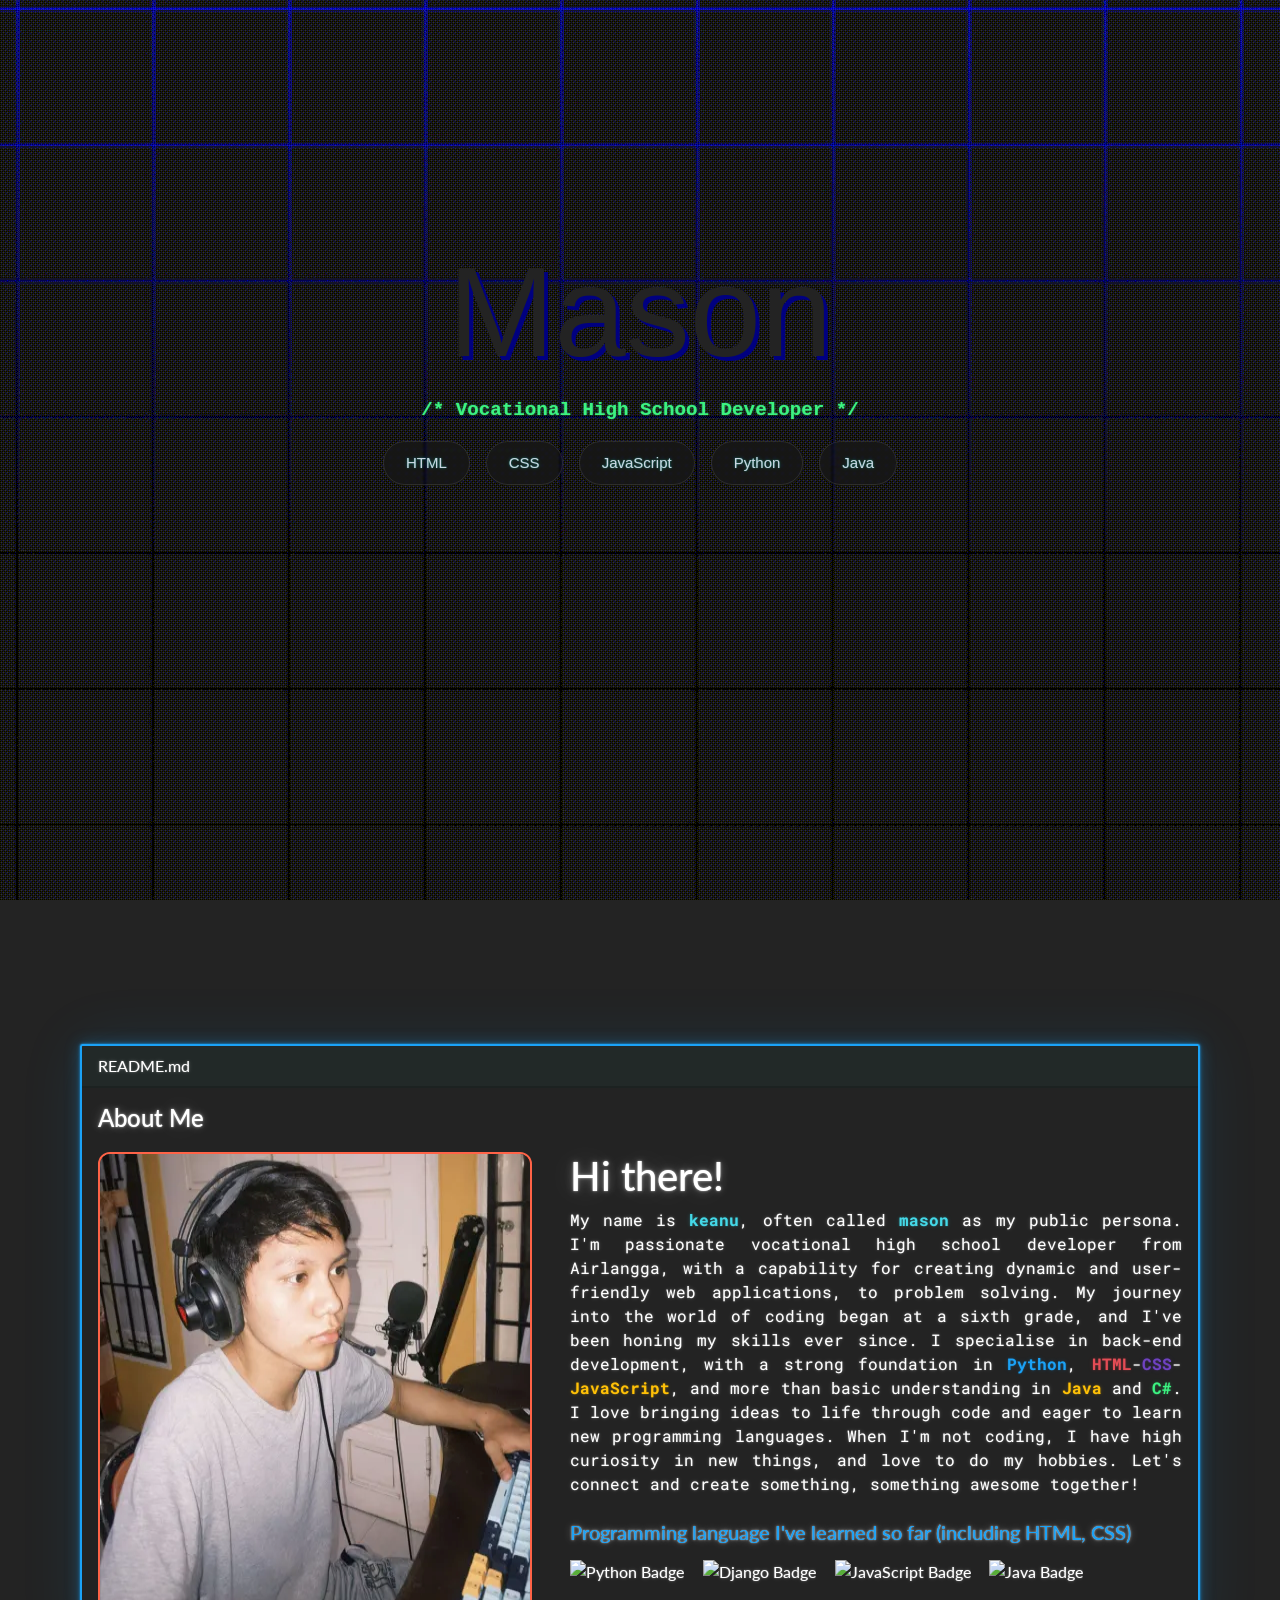
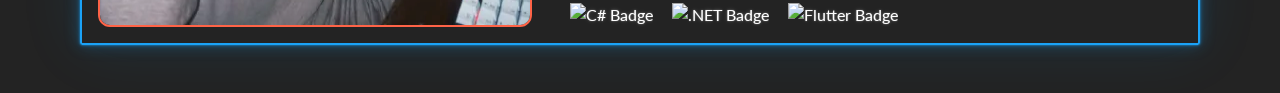
==== index.html @ 190bbbdb "renamed" ====
<!DOCTYPE html>
<html lang="en">
<head>
    <meta charset="UTF-8">
    <meta name="viewport" content="width=device-width, initial-scale=1.0">
    <title>Document</title>
    <link rel="stylesheet" href="trinity.css">
    <link rel="stylesheet" href="bootstrap.min.css">
    <link rel="stylesheet" href="https://cdnjs.cloudflare.com/ajax/libs/font-awesome/7.0.1/css/all.min.css">

    <link rel="preconnect" href="https://fonts.googleapis.com">
    <link rel="preconnect" href="https://fonts.gstatic.com" crossorigin>
    <link href="https://fonts.googleapis.com/css2?family=Roboto+Mono:ital,wght@0,100..700;1,100..700&display=swap" rel="stylesheet">
</head>
<body>
    <div class="top-background">
        <div class="mason-text">
            <h1 class="mason-heading">Mason</h1>
            <p class="text-success mason-title">/* Vocational High School Developer */</p>
            <div class="bubble-container">
                <span class="bubble">HTML</span>
                <span class="bubble">CSS</span>
                <span class="bubble">JavaScript</span>
                <span class="bubble">Python</span>
                <span class="bubble">Java</span>
            </div>              
        </div>
        <div class="floating-arrow">
            <i class="fa-solid fa-arrow-down"></i>
        </div>          
    </div>
    <div class="about-me-section">
        <div class="card border-info mb-3" style="width: 70rem;">
            <div class="card-header">README.md</div>
            <div class="card-body" style="height: fit-content;">
                <h4 class="card-title" style="margin-bottom: 0.5cm;">About Me</h4>
                <div class="inner-body" style="flex-direction: row; display: flex; gap: 1cm;">
                    <img class="mason" src="media/IMG-20250614-WA0003.png" alt="mason">
                    <div class="card-text-container">
                        <h1 class="card-text">Hi there!</h1>
                        <p class="card-text" style="text-align: justify; font-family: 'Roboto Mono', monospace; font-size: medium;">
                            My name is <strong class="text-light">keanu</strong>, often called <strong class="text-light">mason</strong> as my public persona. I'm passionate vocational high school developer from Airlangga, with a capability for creating dynamic and user-friendly web applications, to problem solving. My journey into the world of coding began at a sixth grade, and I've been honing my skills ever since. I specialise in back-end development, with a strong foundation in <strong class="text-info">Python</strong>, <strong class="text-danger">HTML</strong>-<strong class="text-primary">CSS</strong>-<strong class="text-warning">JavaScript</strong>, and more than basic understanding in <strong class="text-warning">Java</strong> and <strong class="text-success">C#</strong>. I love bringing ideas to life through code and eager to learn new programming languages. When I'm not coding, I have high curiosity in new things, and love to do my hobbies. Let's connect and create something, something awesome together!
                        </p>
                        <h5 class="text-info mt-4 mb-3">Programming language I've learned so far (including HTML, CSS)</h2>
                        <div class="badges" style="display: flex; gap: 0.5cm; flex-wrap: wrap;">
                            <img src="https://img.shields.io/badge/Python-3776AB?logo=python&logoColor=fff&style=for-the-badge" alt="Python Badge">
                            <img src="https://img.shields.io/badge/Django-092E20?logo=django&logoColor=fff&style=for-the-badge" alt="Django Badge">
                            <img src="https://img.shields.io/badge/JavaScript-F7DF1E?logo=javascript&logoColor=000&style=for-the-badge" alt="JavaScript Badge">
                            <img src="https://img.shields.io/badge/Java-007396?logo=java&logoColor=fff&style=for-the-badge" alt="Java Badge">
                            <img src="https://img.shields.io/badge/C%23-239120?logo=c-sharp&logoColor=fff&style=for-the-badge" alt="C# Badge">
                            <img src="https://img.shields.io/badge/.NET-512BD4?logo=dotnet&logoColor=fff&style=for-the-badge" alt=".NET Badge">
                            <img src="https://img.shields.io/badge/Flutter-02569B?logo=flutter&logoColor=fff&style=for-the-badge" alt="Flutter Badge">
                        </div>
                    </div>
                </div>
            </div>
            </div>
        </div>
    </div>
</body>
</html>
---- trinity.css ----
*
{
    margin: 0;
    padding: 0;
    box-sizing: border-box;
}

    /* top section */

.top-background
{
    background-image: url(media/269617.gif);
    height: 100vh;
    /* background-size: cover; */
}

.mason-text {
	/* box-sizing: border-box; */
	display: flex;
    flex-direction: column;
	justify-content: center;
	align-items: center;
	min-height: 80vh;
	font-family: sans-serif;
    padding: 1rem;
}

.mason-title
{
    font-size: larger;
    font-weight: 600;
    font-family: 'Courier New', Courier, monospace;
    animation: fadeIn 5s ease-in forwards;
}

.mason-heading {
    font-size: 10vw;
    text-shadow: 4px 4px 0px navy;
    color: #232323;
    animation: fadeIn 1.5s ease-in-out forwards;
}
  
@keyframes fadeIn {
    0% {
        opacity: 0
    }
  
    100% {
        opacity: 1;
    }
}

.bubble-container {
    display: flex;
    gap: 16px;
}
  
.bubble {
    padding: 10px 22px;
    border-radius: 999px; /* membuat super lonjong */
    font-size: 15px;
    color: #cbd5e1; /* soft white */
    border: 1px solid rgba(255, 255, 255, 0.1);
    backdrop-filter: blur(1px); /* efek frosted glass */
    -webkit-backdrop-filter: blur(6px);
    cursor: pointer;
    transition: 0.25s ease;
}
  
  /* Hover effect (glow halus) */
.bubble:hover {
    background: linear-gradient(135deg, rgba(64, 94, 255, 0.45), rgba(140, 60, 255, 0.45));
    transform: translateY(-2px);
    box-shadow: 0 0 12px rgba(120, 120, 255, 0.25);
}

.bubble:hover:nth-child(1) { background: linear-gradient(135deg, #fb8a3f33, #fc466b33); }
.bubble:hover:nth-child(2) { background: linear-gradient(135deg, #8e2de233, #4a00e033); }
.bubble:hover:nth-child(3) { background: linear-gradient(135deg, #11998e33, #38ef7d33); }
.bubble:hover:nth-child(4) { background: linear-gradient(135deg, #396afc33, #2948ff33); }
.bubble:hover:nth-child(5) { background: linear-gradient(135deg, #f9955333, #b9681d33); }
  
.floating-arrow {
    font-size: 28px; 
    animation: float 1.5s ease-in-out infinite;
    opacity: 0.8;
    position: absolute;
    bottom: 20px;
    left: 50%;
    transform: translateX(-50%);
    text-shadow: 0 0 10px rgba(255,255,255,0.2);
    animation: float 1.5s ease-in-out infinite, glow 3s ease-in-out infinite, fadeIn 10s ease-in-out forwards;
}
  
  /* Animasi naik turun arrow */
@keyframes float {
    0% {
      transform: translateY(0);
      opacity: 0.7;
    }
    50% {
      transform: translateY(10px); /* turun sedikit */
      opacity: 1;
    }
    100% {
      transform: translateY(0);
      opacity: 0.7;
    }
}

@keyframes glow {
    0%, 100% { text-shadow: 0 0 8px palevioletred; }
    50% { text-shadow: 0 0 16px lime; }
}

    /* ______ */

    /* about me section */

.about-me-section
{
    background-color: #232323;
    height: auto;
    padding: 9rem 2rem 2rem;
    display: flex;
    justify-content: center;
}

.mason
{
    border: tomato 2px solid;
    border-radius: 12px;
}
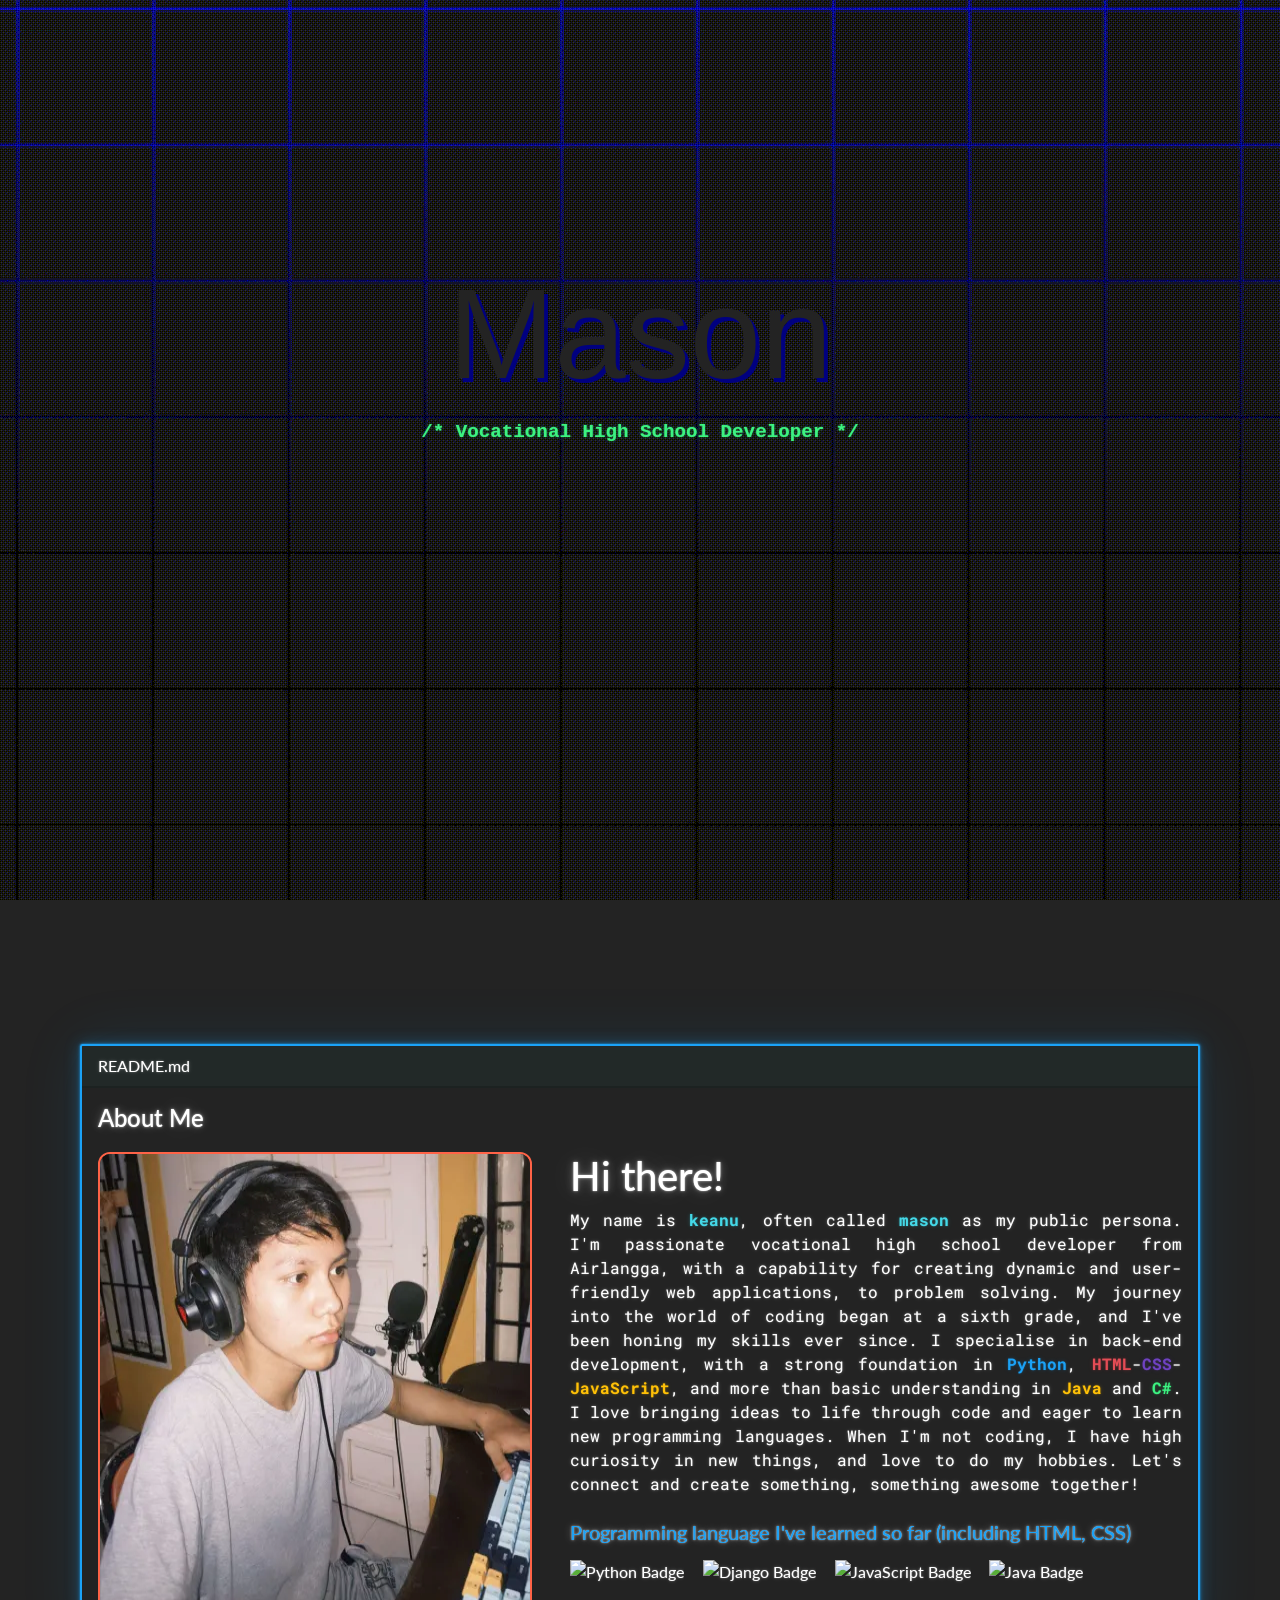
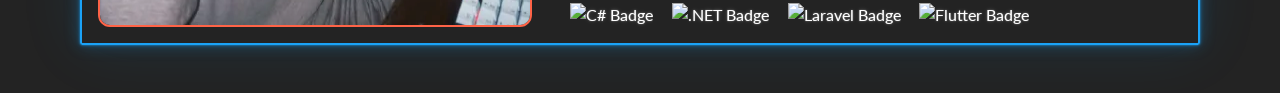
==== commit 07894c95: "lanjut besok (ngantuk)" ====
--- a/index.html
+++ b/index.html
@@ -3,7 +3,9 @@
 <head>
     <meta charset="UTF-8">
     <meta name="viewport" content="width=device-width, initial-scale=1.0">
-    <title>Document</title>
+    <title>Al. Mason's PKL portofolio</title>
+    <link rel="icon" href="media/b56daf51199357.58e633a69a3bd-removebg-preview.png">
+
     <link rel="stylesheet" href="trinity.css">
     <link rel="stylesheet" href="bootstrap.min.css">
     <link rel="stylesheet" href="https://cdnjs.cloudflare.com/ajax/libs/font-awesome/7.0.1/css/all.min.css">
@@ -17,19 +19,15 @@
         <div class="mason-text">
             <h1 class="mason-heading">Mason</h1>
             <p class="text-success mason-title">/* Vocational High School Developer */</p>
-            <div class="bubble-container">
-                <span class="bubble">HTML</span>
-                <span class="bubble">CSS</span>
-                <span class="bubble">JavaScript</span>
-                <span class="bubble">Python</span>
-                <span class="bubble">Java</span>
-            </div>              
+            <div class="social-media-container">
+                <a href="https://github.com/username251" class="social-media-icon"><i class="fa-brands fa-github"></i></a>
+            </div>    
         </div>
         <div class="floating-arrow">
             <i class="fa-solid fa-arrow-down"></i>
-        </div>          
+        </div>
     </div>
-    <div class="about-me-section">
+    <div class="about-me-section reveal">
         <div class="card border-info mb-3" style="width: 70rem;">
             <div class="card-header">README.md</div>
             <div class="card-body" style="height: fit-content;">
@@ -49,6 +47,7 @@
                             <img src="https://img.shields.io/badge/Java-007396?logo=java&logoColor=fff&style=for-the-badge" alt="Java Badge">
                             <img src="https://img.shields.io/badge/C%23-239120?logo=c-sharp&logoColor=fff&style=for-the-badge" alt="C# Badge">
                             <img src="https://img.shields.io/badge/.NET-512BD4?logo=dotnet&logoColor=fff&style=for-the-badge" alt=".NET Badge">
+                            <img src="https://img.shields.io/badge/Laravel-FF2D20?logo=laravel&logoColor=fff&style=for-the-badge" alt="Laravel Badge">
                             <img src="https://img.shields.io/badge/Flutter-02569B?logo=flutter&logoColor=fff&style=for-the-badge" alt="Flutter Badge">
                         </div>
                     </div>
@@ -58,4 +57,5 @@
         </div>
     </div>
 </body>
+<script src="london.js"></script>
 </html>
--- a/trinity.css
+++ b/trinity.css
@@ -50,35 +50,26 @@
     }
 }
 
-.bubble-container {
+.social-media-container
+{
     display: flex;
-    gap: 16px;
-}
-  
-.bubble {
-    padding: 10px 22px;
-    border-radius: 999px; /* membuat super lonjong */
-    font-size: 15px;
-    color: #cbd5e1; /* soft white */
-    border: 1px solid rgba(255, 255, 255, 0.1);
-    backdrop-filter: blur(1px); /* efek frosted glass */
+    animation: fadeIn 5s ease-in forwards;
+}
+
+.social-media-icon
+{
+    font-size: 42px;
+    color: darkgrey;
+}
+
+.social-media-icon:hover
+{
+    transform: scale(1.2);
+    border: 1px solid lime;
+    border-radius: 90%;
+    backdrop-filter: blur(6px);
     -webkit-backdrop-filter: blur(6px);
-    cursor: pointer;
-    transition: 0.25s ease;
-}
-  
-  /* Hover effect (glow halus) */
-.bubble:hover {
-    background: linear-gradient(135deg, rgba(64, 94, 255, 0.45), rgba(140, 60, 255, 0.45));
-    transform: translateY(-2px);
-    box-shadow: 0 0 12px rgba(120, 120, 255, 0.25);
-}
-
-.bubble:hover:nth-child(1) { background: linear-gradient(135deg, #fb8a3f33, #fc466b33); }
-.bubble:hover:nth-child(2) { background: linear-gradient(135deg, #8e2de233, #4a00e033); }
-.bubble:hover:nth-child(3) { background: linear-gradient(135deg, #11998e33, #38ef7d33); }
-.bubble:hover:nth-child(4) { background: linear-gradient(135deg, #396afc33, #2948ff33); }
-.bubble:hover:nth-child(5) { background: linear-gradient(135deg, #f9955333, #b9681d33); }
+}
   
 .floating-arrow {
     font-size: 28px; 
@@ -130,4 +121,102 @@
 {
     border: tomato 2px solid;
     border-radius: 12px;
-}+}
+
+/* ______ */
+
+    /* scroll section */
+
+.reveal {
+    opacity: 0;
+    transform: translateY(40px);
+    transition: all 0.8s ease;
+}
+    
+.reveal.active {
+    opacity: 1;
+    transform: translateY(0);
+}
+
+.card {
+    transition: transform 0.4s ease, box-shadow 0.4s ease;
+}
+
+.card:hover {
+    transform: translateY(-6px);
+    box-shadow: 0 20px 40px rgba(0,0,0,0.35);
+}
+
+    /* ______ */
+
+    /* responsive section (pakai ai biar cepat) */
+
+/* mobile */
+@media (max-width: 768px) {
+
+    body {
+        overflow-x: hidden;
+    }
+      
+        /* Heading besar */
+    .mason-heading {
+        font-size: 16vw;
+        text-align: center;
+    }
+      
+        /* Container utama */
+    .container {
+        padding: 1.5rem;
+    }
+      
+        /* Card jadi vertikal */
+    .card-container {
+        display: flex;
+        flex-direction: column;
+        gap: 1.5rem;
+    }
+      
+    .card {
+        width: 100%;
+    }
+      
+        /* Search box */
+    .search-box {
+        width: 100%;
+    }
+      
+        /* Floating arrow */
+    .floating-arrow {
+        bottom: 20px;
+        width: 42px;
+        height: 42px;
+    }
+}
+
+/* tablet */
+@media (min-width: 769px) and (max-width: 1024px) {
+
+    .mason-heading {
+      font-size: 12vw;
+    }
+  
+    .card-container {
+      display: grid;
+      grid-template-columns: repeat(2, 1fr);
+      gap: 1.5rem;
+    }
+}
+
+/* desktop */
+/* @media (min-width: 1025px) {
+
+    .mason-heading {
+      font-size: 8vw;
+    }
+  
+    .card-container {
+      display: grid;
+      grid-template-columns: repeat(3, 1fr);
+      gap: 2rem;
+    }
+  }   */
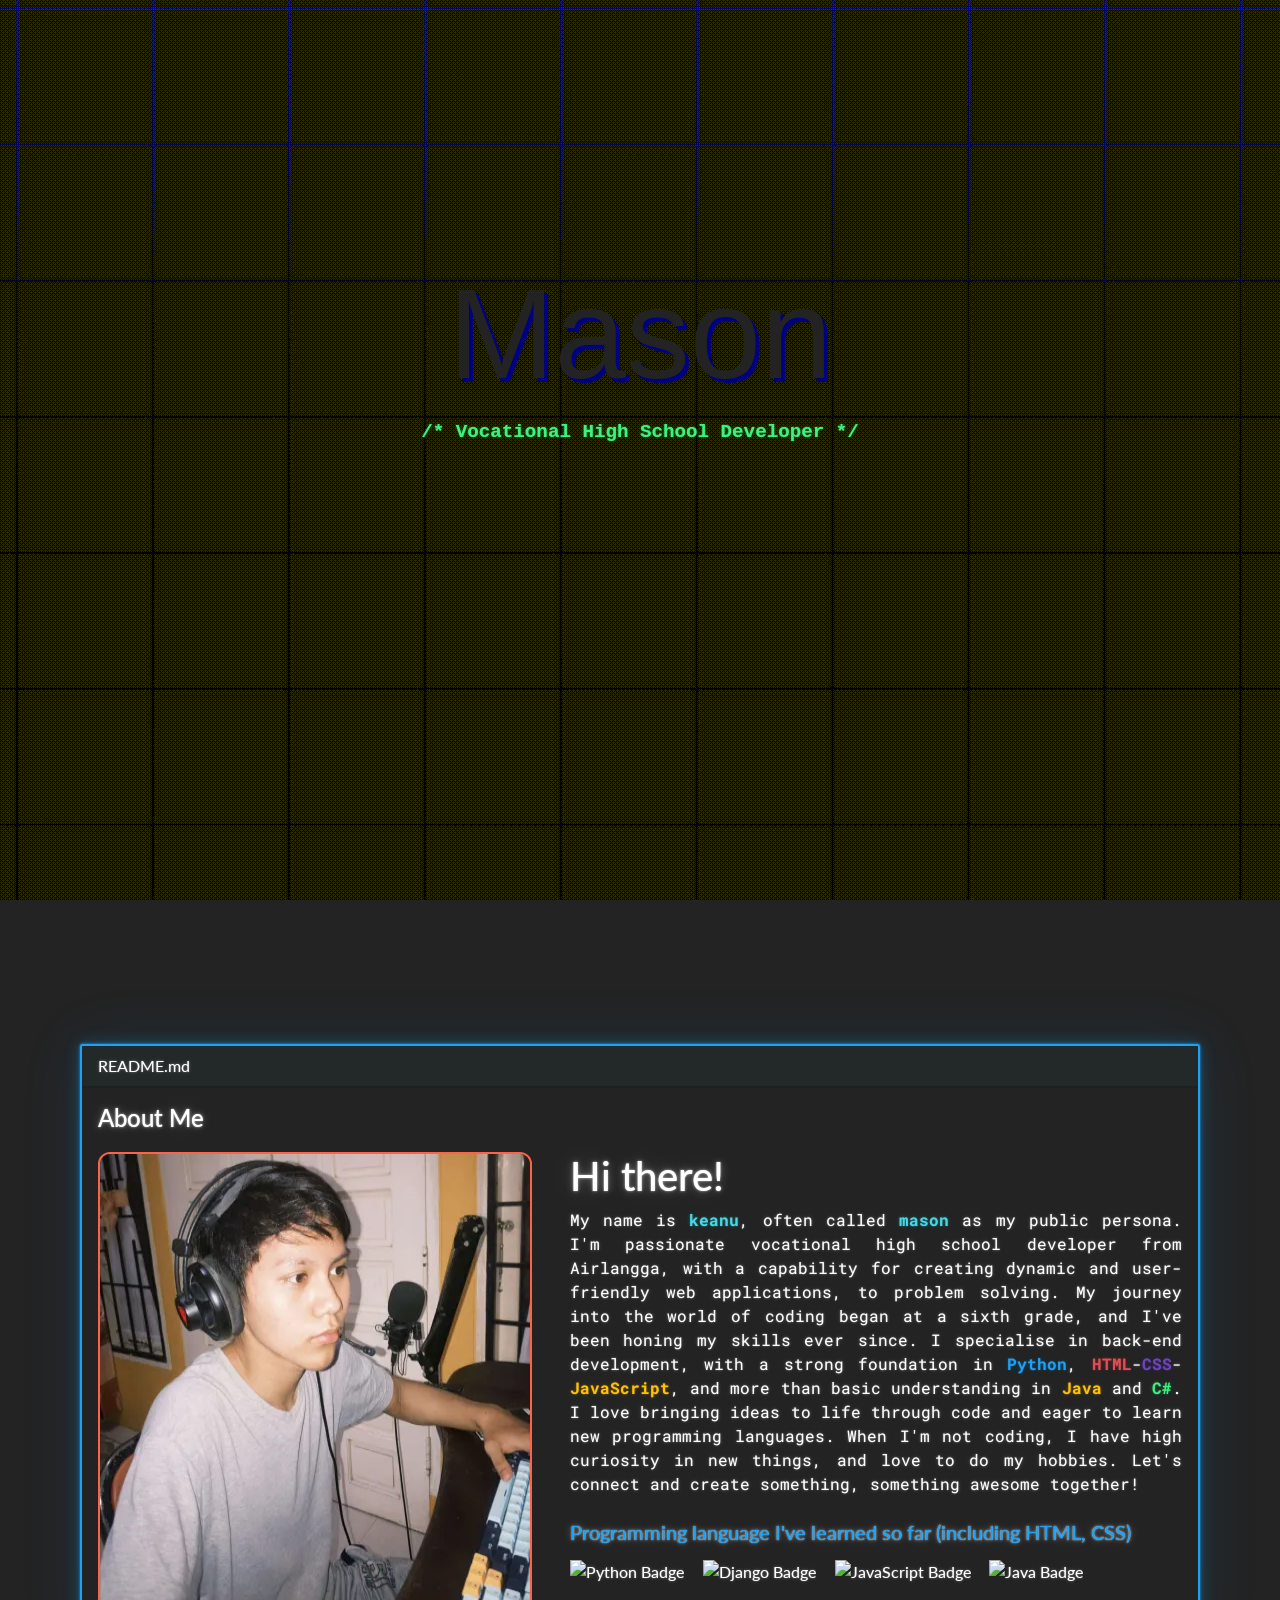
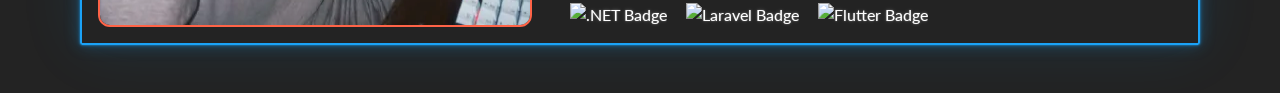
==== commit 83c8340d: "fixed responsiveness" ====
--- a/index.html
+++ b/index.html
@@ -32,7 +32,7 @@
             <div class="card-header">README.md</div>
             <div class="card-body" style="height: fit-content;">
                 <h4 class="card-title" style="margin-bottom: 0.5cm;">About Me</h4>
-                <div class="inner-body" style="flex-direction: row; display: flex; gap: 1cm;">
+                <div class="inner-body">
                     <img class="mason" src="media/IMG-20250614-WA0003.png" alt="mason">
                     <div class="card-text-container">
                         <h1 class="card-text">Hi there!</h1>
@@ -45,7 +45,6 @@
                             <img src="https://img.shields.io/badge/Django-092E20?logo=django&logoColor=fff&style=for-the-badge" alt="Django Badge">
                             <img src="https://img.shields.io/badge/JavaScript-F7DF1E?logo=javascript&logoColor=000&style=for-the-badge" alt="JavaScript Badge">
                             <img src="https://img.shields.io/badge/Java-007396?logo=java&logoColor=fff&style=for-the-badge" alt="Java Badge">
-                            <img src="https://img.shields.io/badge/C%23-239120?logo=c-sharp&logoColor=fff&style=for-the-badge" alt="C# Badge">
                             <img src="https://img.shields.io/badge/.NET-512BD4?logo=dotnet&logoColor=fff&style=for-the-badge" alt=".NET Badge">
                             <img src="https://img.shields.io/badge/Laravel-FF2D20?logo=laravel&logoColor=fff&style=for-the-badge" alt="Laravel Badge">
                             <img src="https://img.shields.io/badge/Flutter-02569B?logo=flutter&logoColor=fff&style=for-the-badge" alt="Flutter Badge">
--- a/trinity.css
+++ b/trinity.css
@@ -81,16 +81,16 @@
     transform: translateX(-50%);
     text-shadow: 0 0 10px rgba(255,255,255,0.2);
     animation: float 1.5s ease-in-out infinite, glow 3s ease-in-out infinite, fadeIn 10s ease-in-out forwards;
-}
-  
-  /* Animasi naik turun arrow */
+    z-index: 10;
+}
+  
 @keyframes float {
     0% {
       transform: translateY(0);
       opacity: 0.7;
     }
     50% {
-      transform: translateY(10px); /* turun sedikit */
+      transform: translateY(10px);
       opacity: 1;
     }
     100% {
@@ -107,6 +107,13 @@
     /* ______ */
 
     /* about me section */
+
+.inner-body
+{
+    display: flex;
+    gap: 1cm;
+}
+
 
 .about-me-section
 {
@@ -149,27 +156,29 @@
 
     /* ______ */
 
-    /* responsive section (pakai ai biar cepat) */
+    /* responsive section */
 
 /* mobile */
 @media (max-width: 768px) {
 
-    body {
+    * {
         overflow-x: hidden;
     }
       
-        /* Heading besar */
     .mason-heading {
-        font-size: 16vw;
+        font-size: 24vw;
         text-align: center;
     }
+
+    .mason-title {
+        font-size: 4vw;
+    }
+
+    .inner-body
+    {
+        flex-direction: column;
+    }
       
-        /* Container utama */
-    .container {
-        padding: 1.5rem;
-    }
-      
-        /* Card jadi vertikal */
     .card-container {
         display: flex;
         flex-direction: column;
@@ -179,13 +188,12 @@
     .card {
         width: 100%;
     }
-      
-        /* Search box */
-    .search-box {
+
+    .mason
+    {
         width: 100%;
     }
-      
-        /* Floating arrow */
+
     .floating-arrow {
         bottom: 20px;
         width: 42px;
@@ -194,7 +202,7 @@
 }
 
 /* tablet */
-@media (min-width: 769px) and (max-width: 1024px) {
+/* @media (min-width: 769px) and (max-width: 1024px) {
 
     .mason-heading {
       font-size: 12vw;
@@ -205,7 +213,7 @@
       grid-template-columns: repeat(2, 1fr);
       gap: 1.5rem;
     }
-}
+} */
 
 /* desktop */
 /* @media (min-width: 1025px) {
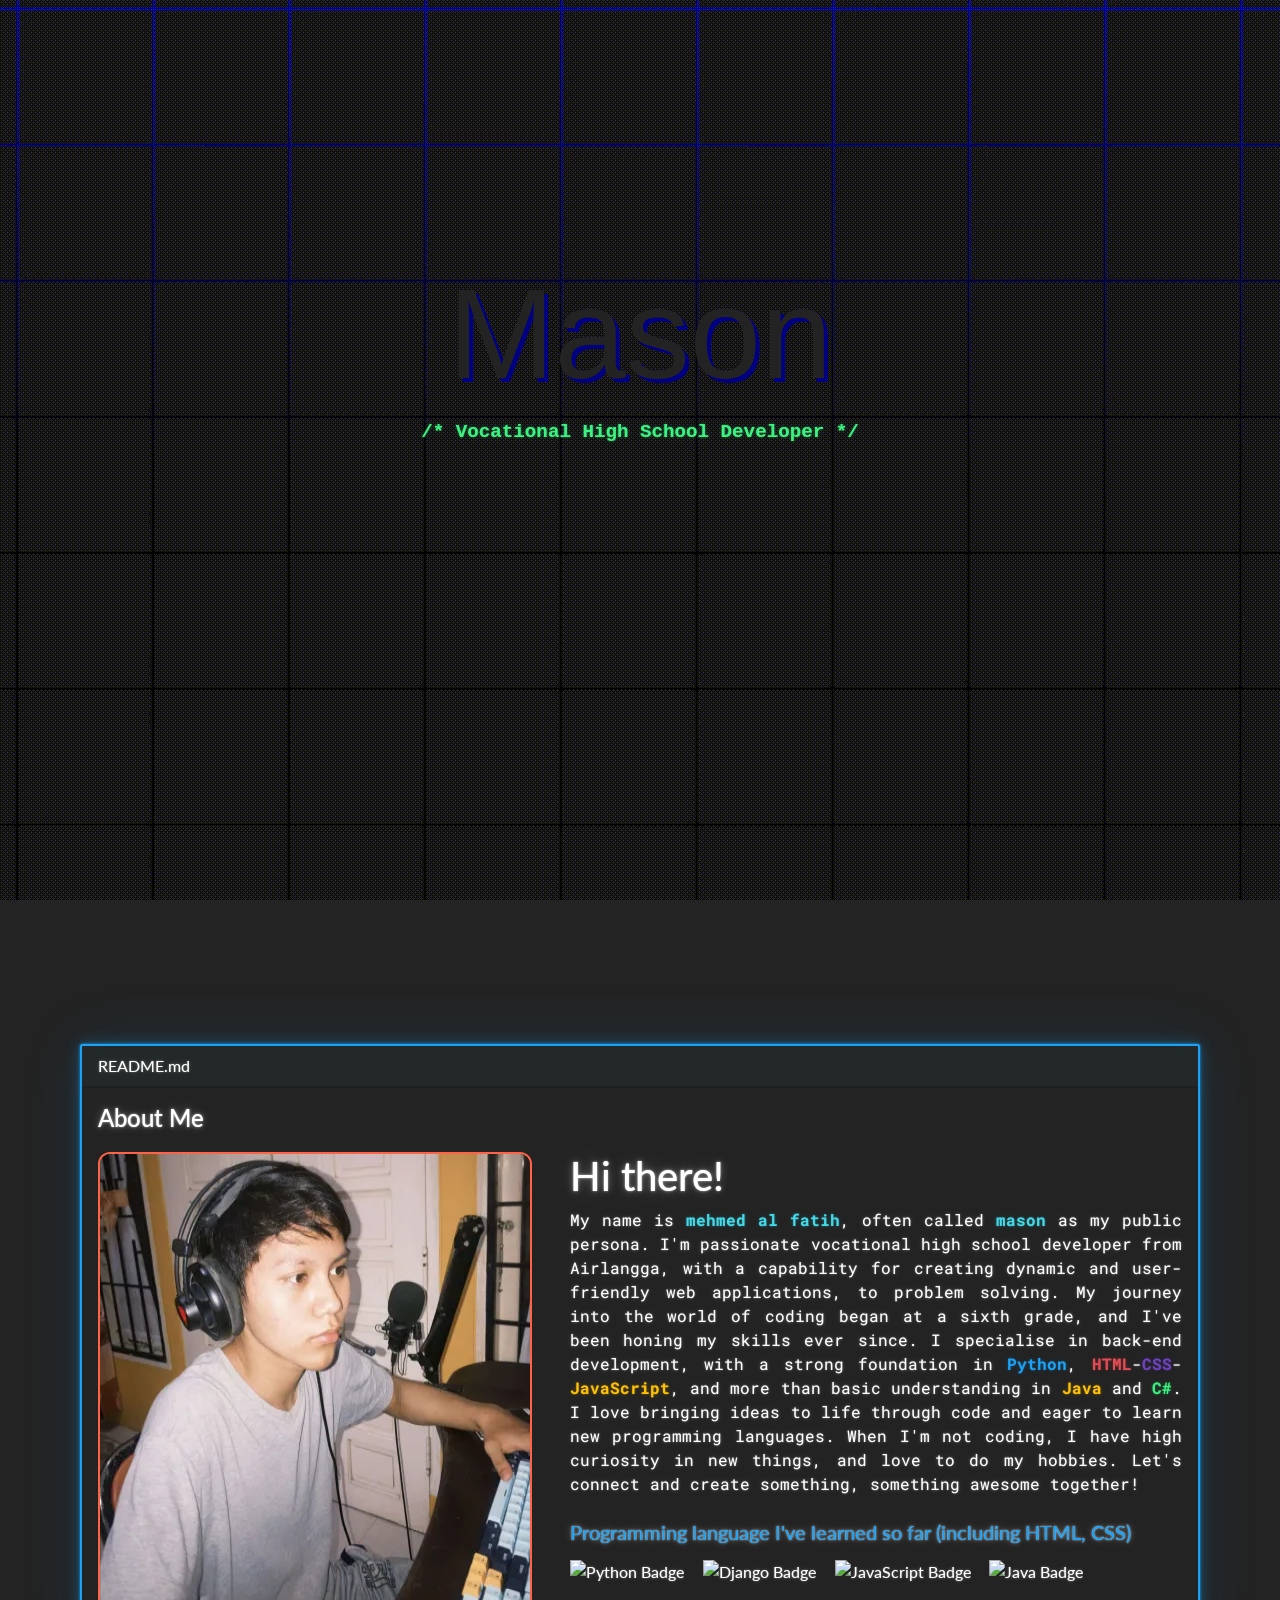
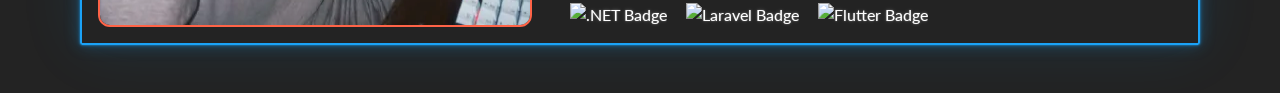
==== commit 5fd58402: "nigga" ====
--- a/index.html
+++ b/index.html
@@ -37,7 +37,7 @@
                     <div class="card-text-container">
                         <h1 class="card-text">Hi there!</h1>
                         <p class="card-text" style="text-align: justify; font-family: 'Roboto Mono', monospace; font-size: medium;">
-                            My name is <strong class="text-light">keanu</strong>, often called <strong class="text-light">mason</strong> as my public persona. I'm passionate vocational high school developer from Airlangga, with a capability for creating dynamic and user-friendly web applications, to problem solving. My journey into the world of coding began at a sixth grade, and I've been honing my skills ever since. I specialise in back-end development, with a strong foundation in <strong class="text-info">Python</strong>, <strong class="text-danger">HTML</strong>-<strong class="text-primary">CSS</strong>-<strong class="text-warning">JavaScript</strong>, and more than basic understanding in <strong class="text-warning">Java</strong> and <strong class="text-success">C#</strong>. I love bringing ideas to life through code and eager to learn new programming languages. When I'm not coding, I have high curiosity in new things, and love to do my hobbies. Let's connect and create something, something awesome together!
+                            My name is <strong class="text-light">mehmed al fatih</strong>, often called <strong class="text-light">mason</strong> as my public persona. I'm passionate vocational high school developer from Airlangga, with a capability for creating dynamic and user-friendly web applications, to problem solving. My journey into the world of coding began at a sixth grade, and I've been honing my skills ever since. I specialise in back-end development, with a strong foundation in <strong class="text-info">Python</strong>, <strong class="text-danger">HTML</strong>-<strong class="text-primary">CSS</strong>-<strong class="text-warning">JavaScript</strong>, and more than basic understanding in <strong class="text-warning">Java</strong> and <strong class="text-success">C#</strong>. I love bringing ideas to life through code and eager to learn new programming languages. When I'm not coding, I have high curiosity in new things, and love to do my hobbies. Let's connect and create something, something awesome together!
                         </p>
                         <h5 class="text-info mt-4 mb-3">Programming language I've learned so far (including HTML, CSS)</h2>
                         <div class="badges" style="display: flex; gap: 0.5cm; flex-wrap: wrap;">
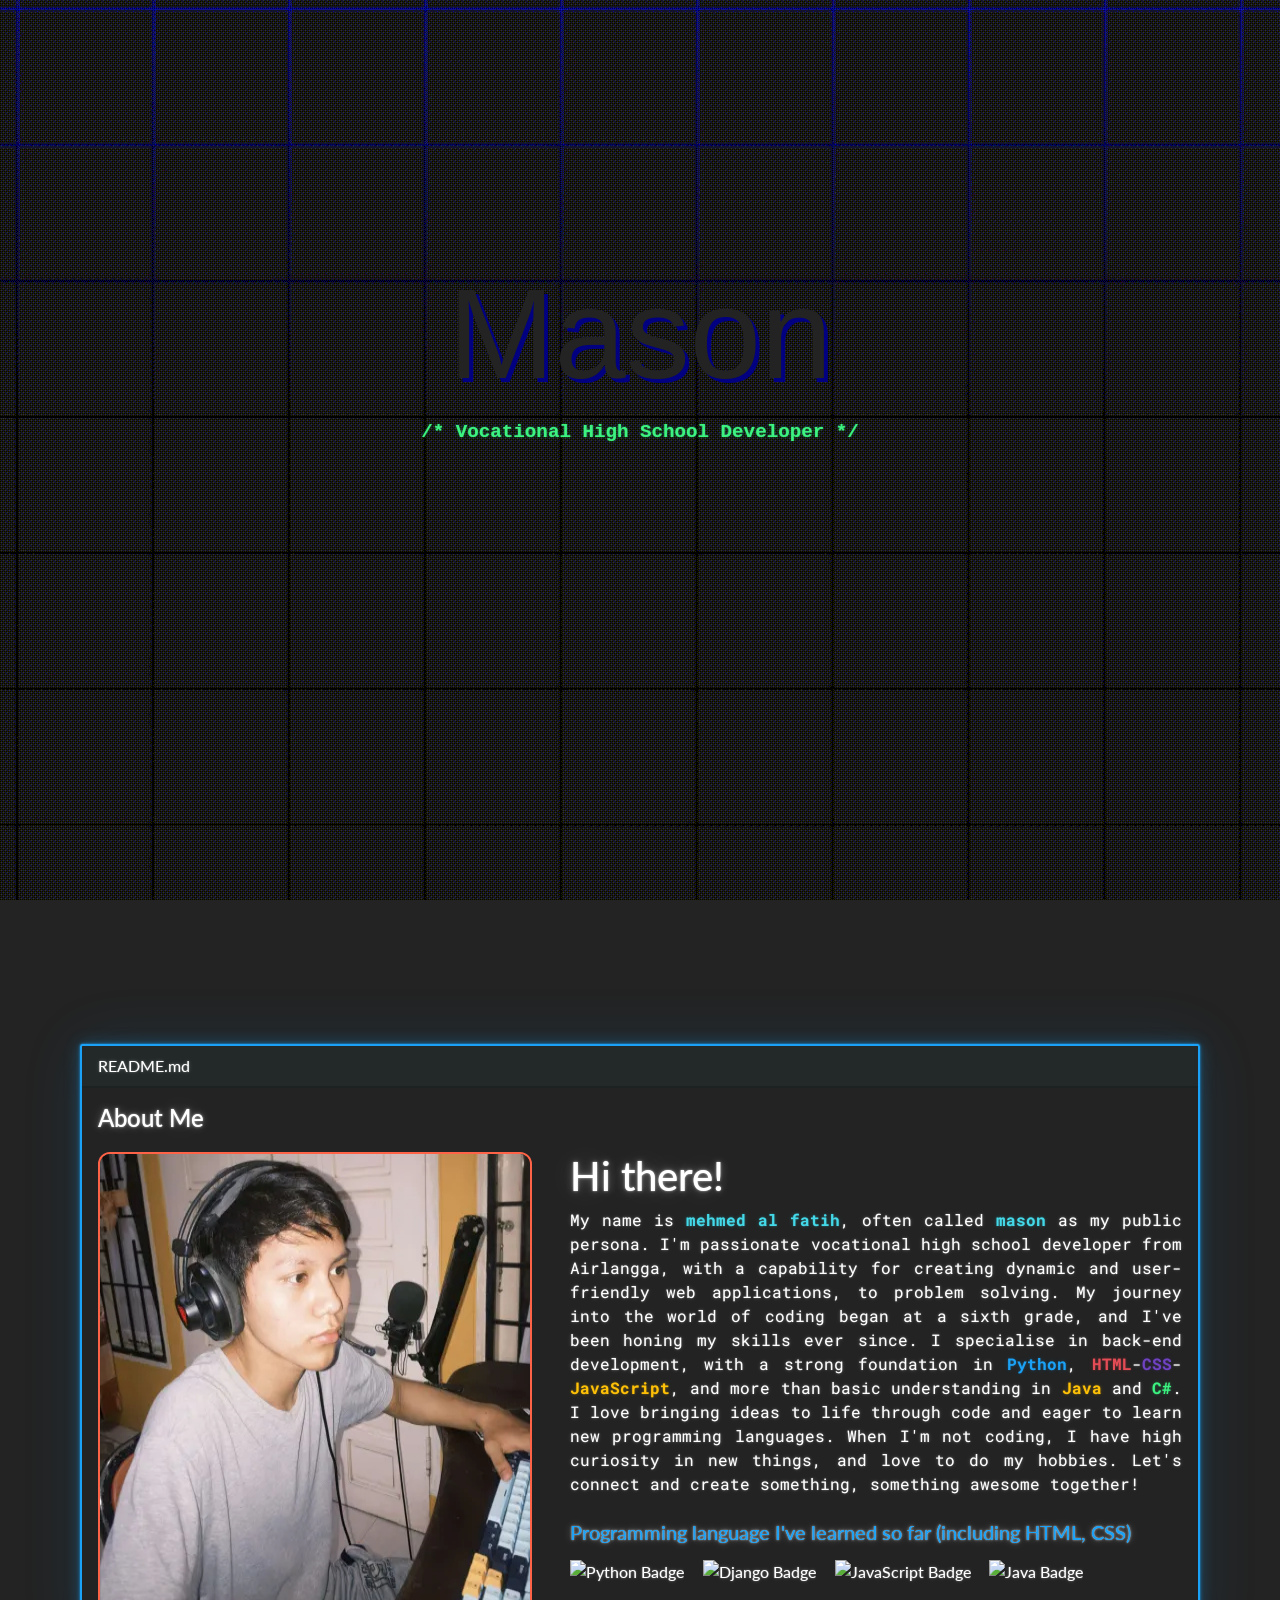
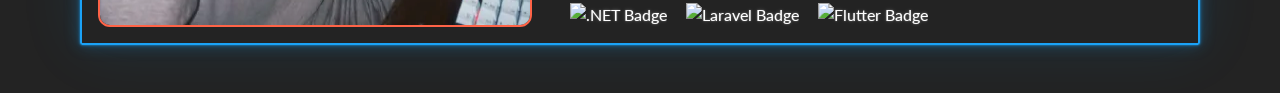
==== commit b7b1c929: "insert text" ====
--- a/index.html
+++ b/index.html
@@ -3,7 +3,7 @@
 <head>
     <meta charset="UTF-8">
     <meta name="viewport" content="width=device-width, initial-scale=1.0">
-    <title>Al. Mason's PKL portofolio</title>
+    <title>Mason's PKL portofolio</title>
     <link rel="icon" href="media/b56daf51199357.58e633a69a3bd-removebg-preview.png">
 
     <link rel="stylesheet" href="trinity.css">
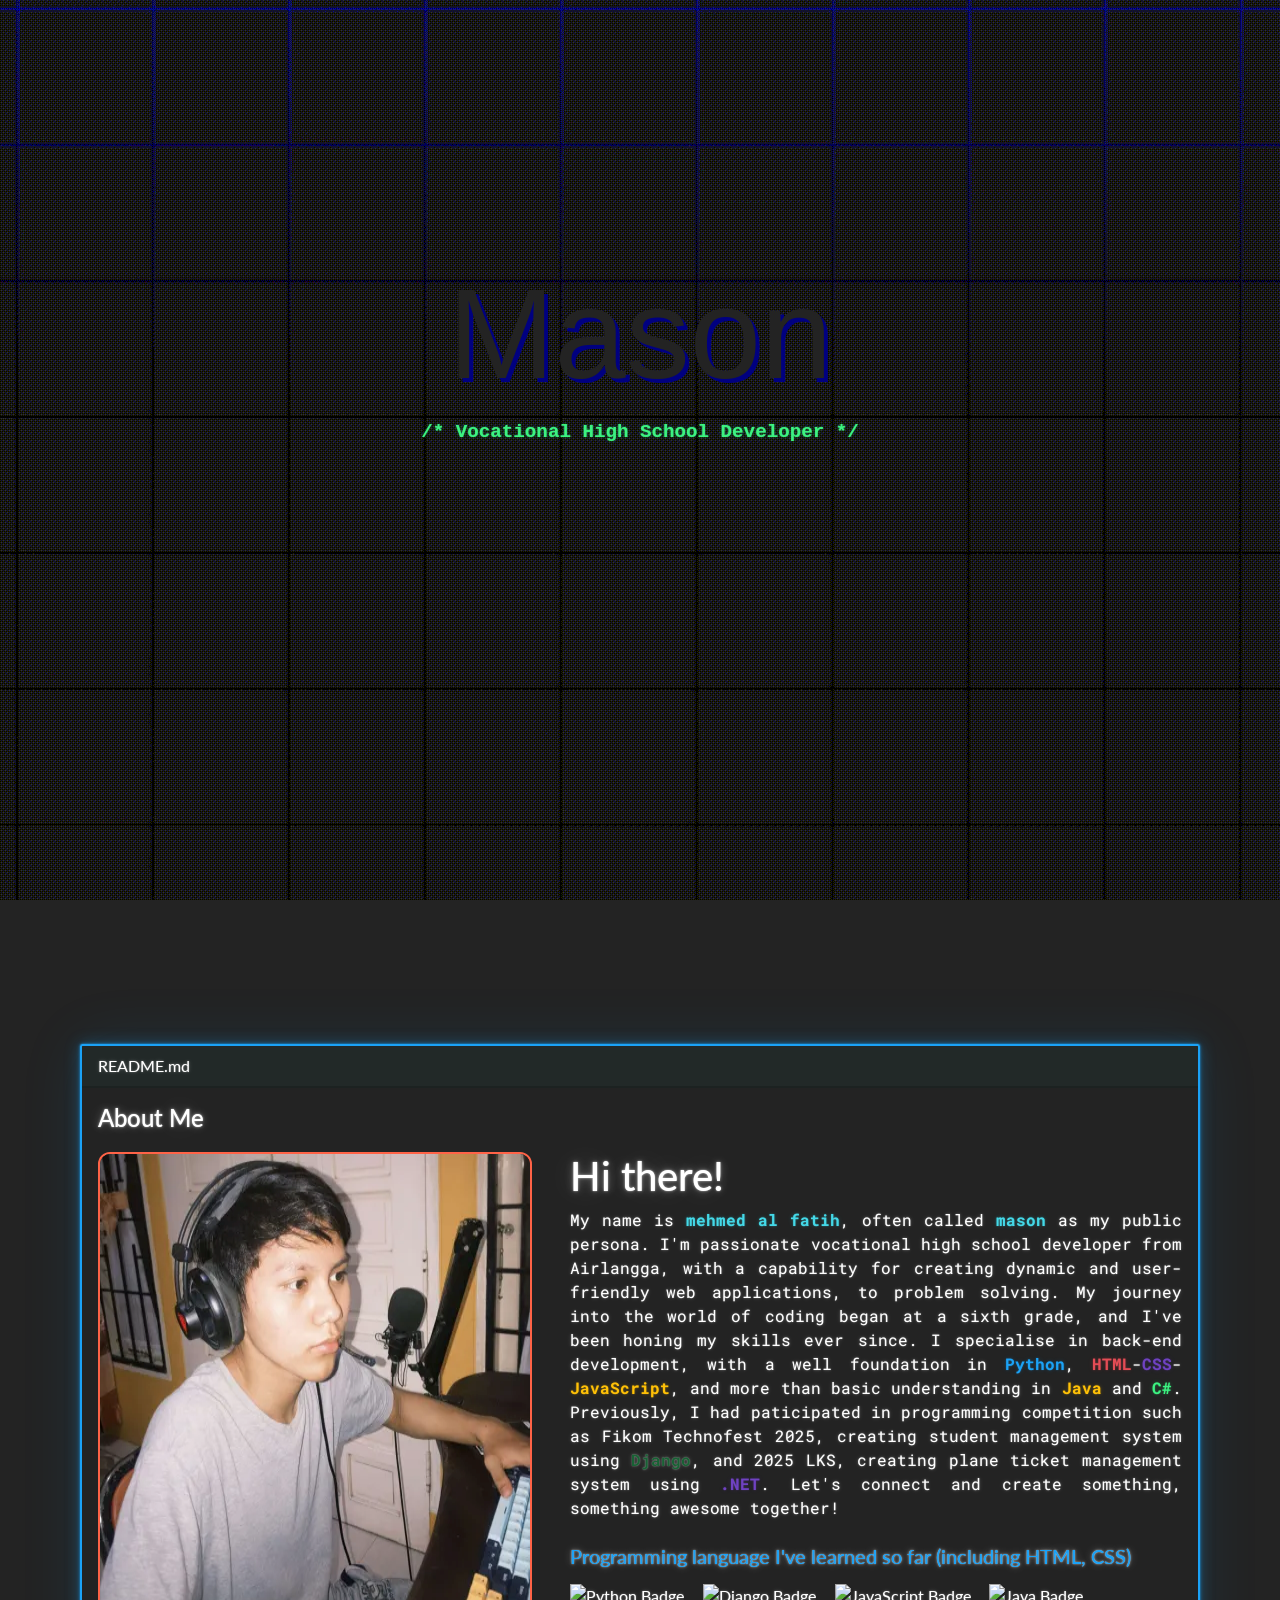
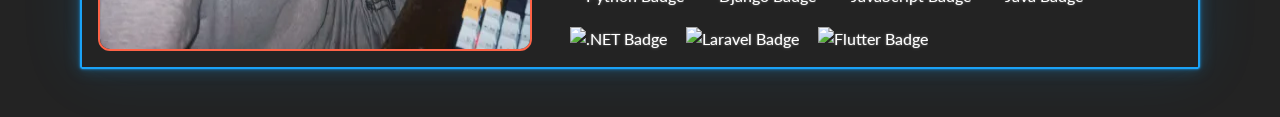
==== commit 476deba9: "additional bio" ====
--- a/index.html
+++ b/index.html
@@ -37,9 +37,9 @@
                     <div class="card-text-container">
                         <h1 class="card-text">Hi there!</h1>
                         <p class="card-text" style="text-align: justify; font-family: 'Roboto Mono', monospace; font-size: medium;">
-                            My name is <strong class="text-light">mehmed al fatih</strong>, often called <strong class="text-light">mason</strong> as my public persona. I'm passionate vocational high school developer from Airlangga, with a capability for creating dynamic and user-friendly web applications, to problem solving. My journey into the world of coding began at a sixth grade, and I've been honing my skills ever since. I specialise in back-end development, with a strong foundation in <strong class="text-info">Python</strong>, <strong class="text-danger">HTML</strong>-<strong class="text-primary">CSS</strong>-<strong class="text-warning">JavaScript</strong>, and more than basic understanding in <strong class="text-warning">Java</strong> and <strong class="text-success">C#</strong>. I love bringing ideas to life through code and eager to learn new programming languages. When I'm not coding, I have high curiosity in new things, and love to do my hobbies. Let's connect and create something, something awesome together!
+                            My name is <strong class="text-light">mehmed al fatih</strong>, often called <strong class="text-light">mason</strong> as my public persona. I'm passionate vocational high school developer from Airlangga, with a capability for creating dynamic and user-friendly web applications, to problem solving. My journey into the world of coding began at a sixth grade, and I've been honing my skills ever since. I specialise in back-end development, with a well foundation in <strong class="text-info">Python</strong>, <strong class="text-danger">HTML</strong>-<strong class="text-primary">CSS</strong>-<strong class="text-warning">JavaScript</strong>, and more than basic understanding in <strong class="text-warning">Java</strong> and <strong class="text-success">C#</strong>. Previously, I had paticipated in programming competition such as Fikom Technofest 2025, creating student management system using <strong class="text-success-emphasis">Django</strong>, and 2025 LKS, creating plane ticket management system using <strong class="text-primary">.NET</strong>. Let's connect and create something, something awesome together!
                         </p>
-                        <h5 class="text-info mt-4 mb-3">Programming language I've learned so far (including HTML, CSS)</h2>
+                        <h5 class="text-info mt-4 mb-3">Programming language I've learned so far (including HTML, CSS)</h5>
                         <div class="badges" style="display: flex; gap: 0.5cm; flex-wrap: wrap;">
                             <img src="https://img.shields.io/badge/Python-3776AB?logo=python&logoColor=fff&style=for-the-badge" alt="Python Badge">
                             <img src="https://img.shields.io/badge/Django-092E20?logo=django&logoColor=fff&style=for-the-badge" alt="Django Badge">
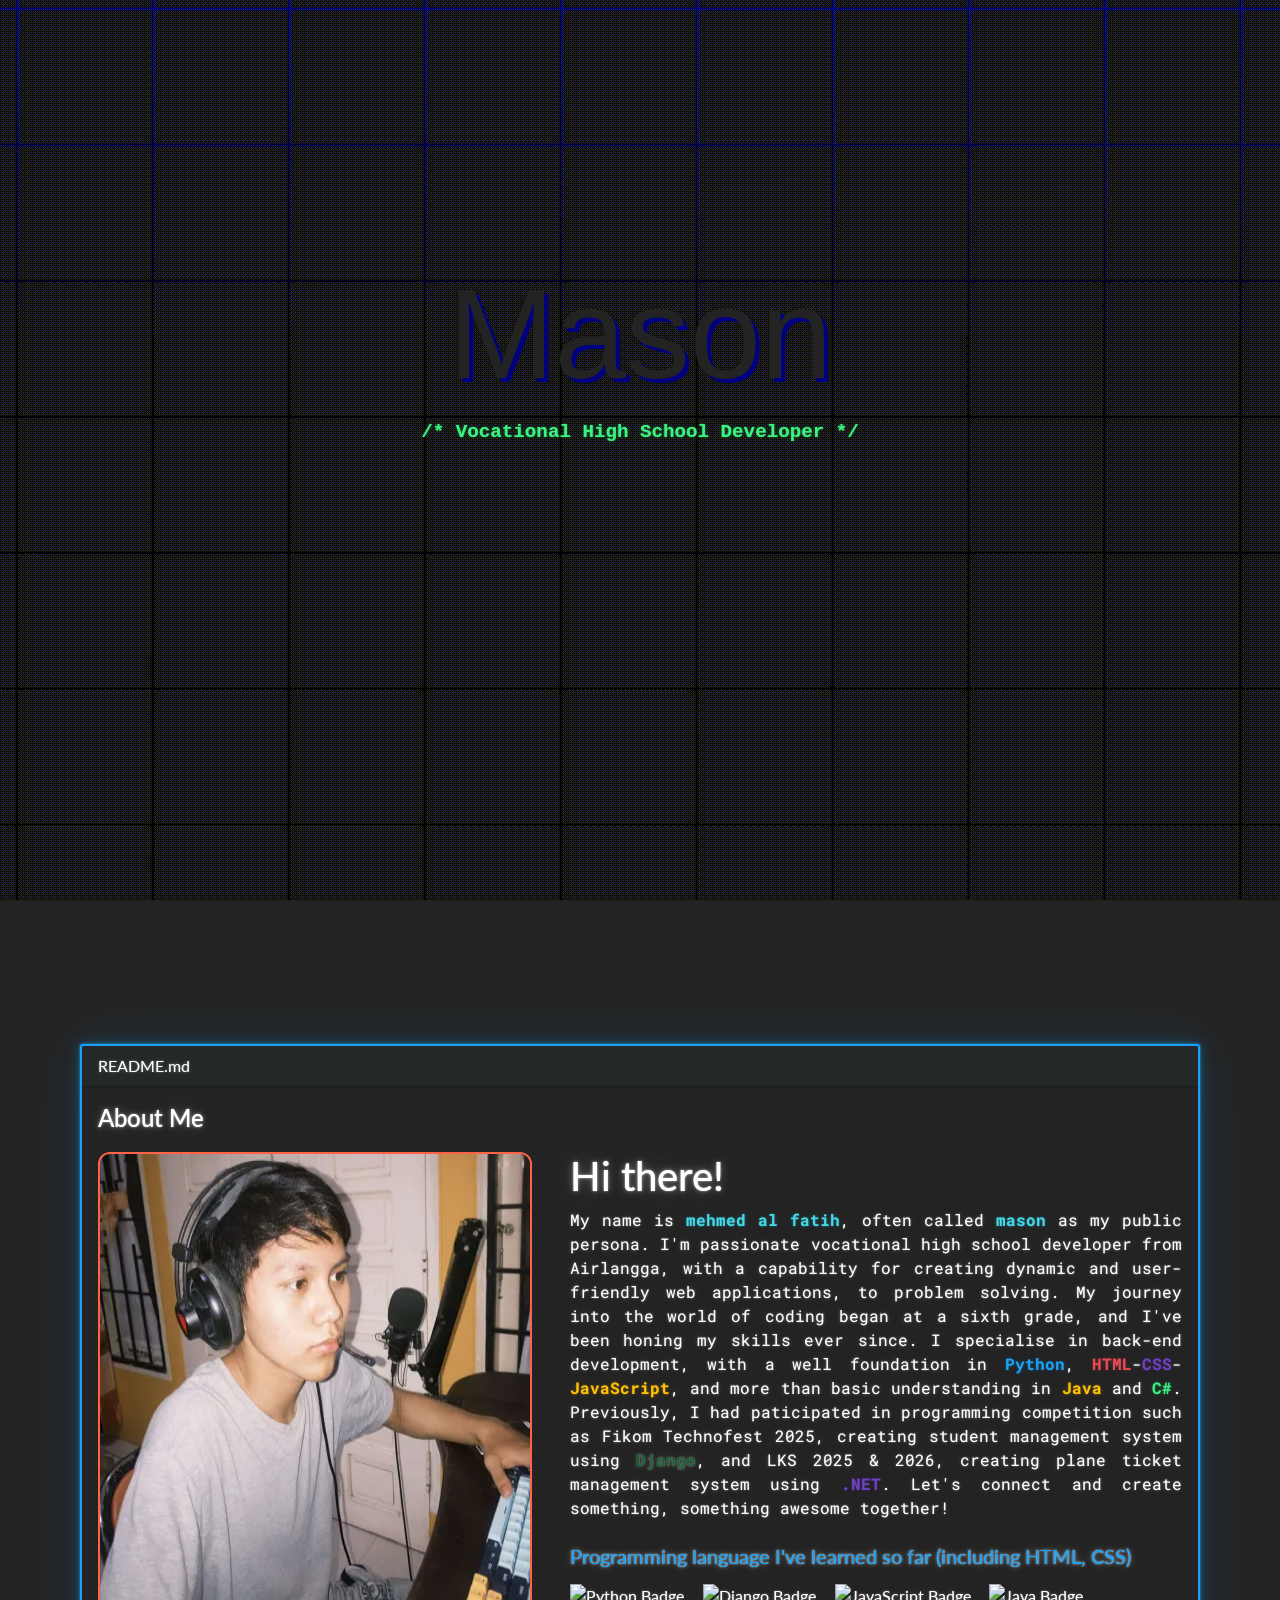
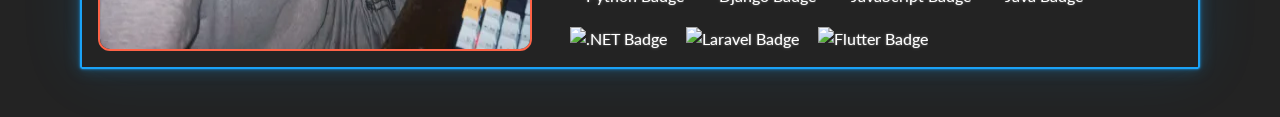
==== commit d55c7cda: "added one competition" ====
--- a/index.html
+++ b/index.html
@@ -37,7 +37,7 @@
                     <div class="card-text-container">
                         <h1 class="card-text">Hi there!</h1>
                         <p class="card-text" style="text-align: justify; font-family: 'Roboto Mono', monospace; font-size: medium;">
-                            My name is <strong class="text-light">mehmed al fatih</strong>, often called <strong class="text-light">mason</strong> as my public persona. I'm passionate vocational high school developer from Airlangga, with a capability for creating dynamic and user-friendly web applications, to problem solving. My journey into the world of coding began at a sixth grade, and I've been honing my skills ever since. I specialise in back-end development, with a well foundation in <strong class="text-info">Python</strong>, <strong class="text-danger">HTML</strong>-<strong class="text-primary">CSS</strong>-<strong class="text-warning">JavaScript</strong>, and more than basic understanding in <strong class="text-warning">Java</strong> and <strong class="text-success">C#</strong>. Previously, I had paticipated in programming competition such as Fikom Technofest 2025, creating student management system using <strong class="text-success-emphasis">Django</strong>, and 2025 LKS, creating plane ticket management system using <strong class="text-primary">.NET</strong>. Let's connect and create something, something awesome together!
+                            My name is <strong class="text-light">mehmed al fatih</strong>, often called <strong class="text-light">mason</strong> as my public persona. I'm passionate vocational high school developer from Airlangga, with a capability for creating dynamic and user-friendly web applications, to problem solving. My journey into the world of coding began at a sixth grade, and I've been honing my skills ever since. I specialise in back-end development, with a well foundation in <strong class="text-info">Python</strong>, <strong class="text-danger">HTML</strong>-<strong class="text-primary">CSS</strong>-<strong class="text-warning">JavaScript</strong>, and more than basic understanding in <strong class="text-warning">Java</strong> and <strong class="text-success">C#</strong>. Previously, I had paticipated in programming competition such as Fikom Technofest 2025, creating student management system using <strong class="text-success-emphasis">Django</strong>, and LKS 2025 & 2026, creating plane ticket management system using <strong class="text-primary">.NET</strong>. Let's connect and create something, something awesome together!
                         </p>
                         <h5 class="text-info mt-4 mb-3">Programming language I've learned so far (including HTML, CSS)</h5>
                         <div class="badges" style="display: flex; gap: 0.5cm; flex-wrap: wrap;">
